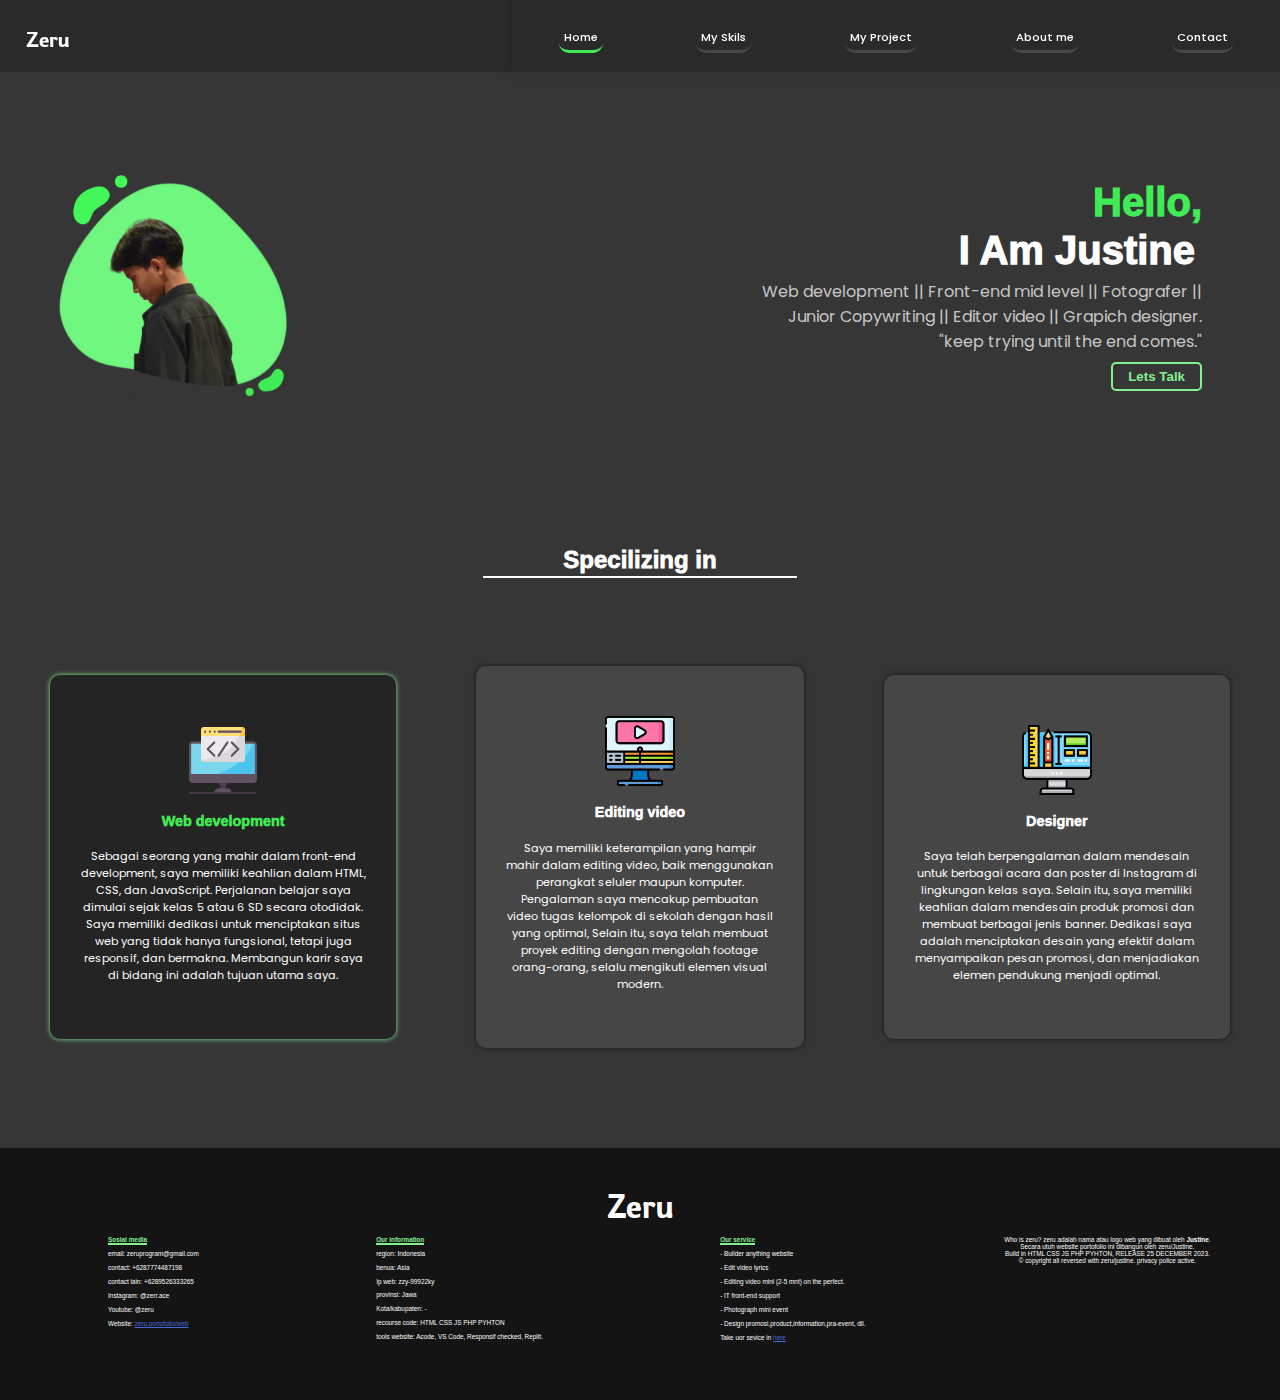
==== home/index.html @ d9e18b96 "Add files via upload" ====
<!doctype html>
<html>
    <head>
        <meta charset="UTF-8" />
        <meta http-equiv="content-type" content="text/html; charset=utf-8" />
        <meta name="viewport" content="width=device-width, initial-scale=1.0" />
        <title>Zeru portofolio</title>
        <link rel="stylesheet" href="style.css" type="text/css" media="all" />
    </head>
    <body>
        <nav class="navbar">
            <div class="menu-icon" onclick="nav()">
                <div class="bar"></div>
                <div class="bar"></div>
                <div class="bar"></div>
            </div>
            <div class="logox">
                <label class="logo">Zeru</label>
            </div>
            <ul class="nav-links">
                <b id="closeNav">X</b>
                <img class="logo-nav" src="logo-nav.png" alt="logo" />
                <li><a class="a-linkNav activeNav" href="/home">Home</a></li>
                <li><a class="a-linkNav" href="/skils">My Skils</a></li>
                <li><a class="a-linkNav" href="/project">My Project</a></li>
                <li><a class="a-linkNav" href="/about">About me</a></li>
                <li><a class="a-linkNav" href="/contact">Contact</a></li>
            </ul>
        </nav>

        <div class="content">
            <div class="opening">
                <div class="left">
                    <img class="logo-img" src="logo.png" alt="logo" />
                </div>
                <br />
                <div class="right">
                    <label class="judul">
                        Hello,
                        <p class="writing">I Am Justine</p>
                    </label>
                    <p class="desk-judul">
                        Web development || Front-end mid level || Fotografer ||
                        <br />
                        Junior Copywriting || Editor video || Grapich designer.
                        <br />
                        "keep trying until the end comes."
                    </p>
                    <div>
                        <button
                            class="btn-talk"
                            type="button"
                            onclick="window.location.href = `https://wa.me/6287774487198?text=Hi%20Justine!%20I'am%20...%0D%0A_remove%20the%20bold%20text_%0D%0AWhat%20can%20Justine%20do?%0D%0A*-Create%20interesting%20website%20and%20flexibel*%0D%0A*-Fotography*%0D%0A*-Video%20Editor*%0D%0A*-Design%20poster,banner%20digital*%0D%0A=Saya%20ingin%20...(type%20your%20message%20in%20here)`"
                        >
                            Lets Talk
                        </button>
                    </div>
                </div>
                <br />
            </div>

            <div class="isi1">
                <p class="judul-isi">Specilizing in</p>
                <div class="box-isi">
                    <div id="chBg1" onclick="clickBox1()" class="box onBxBg">
                        <img class="img-box" src="web.png" alt="" />
                        <p id="chTxt1" class="judul-isi-box onBxTx">
                            Web development
                        </p>
                        <p class="desk-box-isi">
                            Sebagai seorang yang mahir dalam front-end
                            development, saya memiliki keahlian dalam HTML, CSS,
                            dan JavaScript. Perjalanan belajar saya dimulai
                            sejak kelas 5 atau 6 SD secara otodidak. Saya
                            memiliki dedikasi untuk menciptakan situs web yang
                            tidak hanya fungsional, tetapi juga responsif, dan
                            bermakna. Membangun karir saya di bidang ini adalah
                            tujuan utama saya.
                        </p>
                    </div>
                    <br />
                    <div id="chBg2" onclick="clickBox2()" class="box">
                        <img class="img-box" src="editing.png" alt="" />
                        <p id="chTxt2" class="judul-isi-box">Editing video</p>
                        <p class="desk-box-isi">
                            Saya memiliki keterampilan yang hampir mahir dalam
                            editing video, baik menggunakan perangkat seluler
                            maupun komputer. Pengalaman saya mencakup pembuatan
                            video tugas kelompok di sekolah dengan hasil yang
                            optimal, Selain itu, saya telah membuat proyek
                            editing dengan mengolah footage orang-orang, selalu
                            mengikuti elemen visual modern.
                        </p>
                    </div>
                    <br />
                    <div id="chBg3" onclick="clickBox3()" class="box">
                        <img class="img-box" src="design.png" alt="" />
                        <p id="chTxt3" class="judul-isi-box">Designer</p>
                        <p class="desk-box-isi">
                 Saya telah berpengalaman dalam mendesain untuk berbagai acara dan poster di Instagram di lingkungan kelas saya. Selain itu, saya memiliki keahlian dalam mendesain produk promosi dan membuat berbagai jenis banner. Dedikasi saya adalah menciptakan desain yang efektif dalam menyampaikan pesan promosi, dan menjadiakan elemen pendukung menjadi optimal.    </p>
                    </div>
                </div>
            </div>
            <div class="footer">
                <label class="logo-ft">Zeru</label>
                <br />
                <br />
                <div class="left-ft1">
                    <b
                        style="
                            color: #84f091;
                            font-weight: 800;
                            border-bottom: 2px solid #84f091;
                        "
                        >Sosial media</b
                    >
                    <br />
                    <br />
                    email: zeruprogram@gmail.com
                    <br />
                    <br />
                    contact: +6287774487198
                    <br />
                    <br />
                    contact lain: +6289526333265
                    <br />
                    <br />
                    Instagram: @zerr.ace
                    <br />
                    <br />
                    Youtube: @zeru
                    <br />
                    <br />
                    Website: <a href="#">zeru.portofolio/web</a>
                    <br />
                    <br />
                </div>
                <br />
                <div class="left-ft2">
                    <b
                        style="
                            color: #84f091;
                            font-weight: 800;
                            border-bottom: 2px solid #84f091;
                        "
                        >Our information</b
                    >
                    <br />
                    <br />
                    region: Indonesia
                    <br />
                    <br />
                    benua: Asia
                    <p id="ipWeb">Ip web: zzy-99922ky</p>
                    provinsi: Jawa
                    <br />
                    <br />
                    Kota/kabupaten: -
                    <br />
                    <br />
                    recourse code: HTML CSS JS PHP PYHTON
                    <br />
                    <br />
                    tools website: Acode, VS Code, Responsif checked, Replit.
                    <br />
                    <br />
                </div>
                <br />
                <div class="left-ft2">
                    <b
                        style="
                            color: #84f091;
                            font-weight: 800;
                            border-bottom: 2px solid #84f091;
                        "
                        >Our service</b
                    >
                    <br />
                    <br />
                    - Builder anything website
                    <br />
                    <br />
                    - Edit video lyrics

                    <br />
                    <br />

                    - Editing video mini (2-5 mnt) on the perfect.
                    <br />
                    <br />
                    - IT front-end support
                    <br />
                    <br />
                    - Photograph mini event
                    <br />
                    <br />
                    - Design promosi,product,information,pra-event, dll.
                    <br />
                    <br />
                    Take uor sevice in
                    <a
                        href="https://wa.me/6287774487198?text=Hi%20Justine!%20I'am%20...%0D%0AAku%20ingin%20memesan%20layanan%20yang%20tersedia%20di%20website%portofoliomu%20%0D%0ASaya%ingin%20memesan%20..(type%20your%20message%20in%20here)"
                        >here</a
                    >
                    <br />
                    <br />
                </div>
                <div class="center-ft">
                    Who is zeru? zeru adalah nama atau logo web yang dibuat oleh
                    <b>Justine</b>.<br />Secara utuh website portofolio ini
                    dibangun oleh zeru/Justine.<br />
                    Build in HTML CSS JS PHP PYHTON, RELEASE 25 DECEMBER 2023.
                    <br />
                    © copyright all reversed with zeru/justine. privacy police
                    active.
                    <br />
                    <br />
                    <p id="waktu"></p>
                </div>
            </div>
        </div>

        <script type="text/javascript" charset="utf-8">
            console.log("© copyright zeru");

            //sistem navigasi
            const barOn = document.querySelector(".bar");
            const barOf = document.getElementById("closeNav");
            const navIsi = document.querySelector(".nav-links");
            const navIsiA = document.querySelector(".a-linkNav");
            barOn.addEventListener("click", () => {
                navIsi.classList.add("active");
                barOf.style.display = "flex";
            });
            barOf.addEventListener("click", () => {
                barOf.style.transition = ".6s";
                barOf.style.marginTop = "20%";

                setTimeout(function () {
                    barOf.style.fontSize = "3em";
                    barOf.style.textShadow = "3px 3px 3px red";
                    barOf.style.background = "#2a2a2a";
                    barOf.style.height = "100%";
                    barOf.style.width = "100%";
                    barOf.style.zIndex = "3";
                }, 600);
                setTimeout(function () {
                    navIsi.classList.remove("active");
                    barOf.style.display = "none";
                }, 1500);
            });
            function nav() {
                navIsi.classList.add("active");
                barOf.style.display = "flex";
                barOf.style.fontSize = "1em";
                barOf.style.background = "#2a2a2a";
                barOf.style.height = "1px";
                barOf.style.width = "1px";
                barOf.style.marginTop = "5px";
                barOf.style.marginLeft = "5px";
                barOf.style.textShadow = "0 0 10px white";
                barOf.style.paddingLeft = "5%";
            }

            // sistem waktu
            function getNamaBulan(index) {
                const namaBulan = [
                    "Januari",
                    "Februari",
                    "Maret",
                    "April",
                    "Mei",
                    "Juni",
                    "Juli",
                    "Agustus",
                    "September",
                    "Oktober",
                    "November",
                    "Des"
                ];
                return namaBulan[index];
            }

            function getNamaHari(index) {
                const namaHari = [
                    "Minggu",
                    "Senin",
                    "Selasa",
                    "Rabu",
                    "Kamis",
                    "Jumat",
                    "Sabtu"
                ];
                return namaHari[index];
            }
            function updateWaktu() {
                var sekarang = new Date();

                var hari = getNamaHari(sekarang.getDay());
                var bulan = getNamaBulan(sekarang.getMonth());
                var tahun = sekarang.getFullYear();
                var jam = sekarang.getHours();
                var menit = sekarang.getMinutes();
                var detik = sekarang.getSeconds(+1);

                document.getElementById(
                    "waktu"
                ).innerHTML = `${hari}, ${sekarang.getDate()} ${bulan} ${tahun}<br>${jam} : ${menit} : ${detik}`;
            }

            setInterval(updateWaktu, 1000);

            //sistem ip web
            var ip = [
                "kz-wwwbp4-0009899",
                "kz-wwwJxJy8-0998111",
                "xy-wwwBPX0-91777222",
                "jz-wwwbnBp2-11199999",
                "er-00000-00000"
            ];
            function changeRandomIp() {
                const IpTxt = document.getElementById("ipWeb");
                const randomIp = ip[Math.floor(Math.random() * ip.length)];
                IpTxt.innerHTML = `Ip web: ${randomIp}`;
            }
            setInterval(changeRandomIp, 3000);

            //sistem box
            const Bg1 = document.getElementById("chBg1");
            const Bg2 = document.getElementById("chBg2");
            const Bg3 = document.getElementById("chBg3");
            const Txt1 = document.getElementById("chTxt1");
            const Txt2 = document.getElementById("chTxt2");
            const Txt3 = document.getElementById("chTxt3");
            Bg1.addEventListener("click", () => {
                Bg1.classList.add("onBxBg");
                Txt1.classList.add("onBxTx");
                Bg2.classList.remove("onBxBg");
                Txt2.classList.remove("onBxTx");
                Bg3.classList.remove("onBxBg");
                Txt3.classList.remove("onBxTx");
            });
            Bg2.addEventListener("click", () => {
                Bg2.classList.add("onBxBg");
                Txt2.classList.add("onBxTx");
                Bg1.classList.remove("onBxBg");
                Txt1.classList.remove("onBxTx");
                Bg3.classList.remove("onBxBg");
                Txt3.classList.remove("onBxTx");
            });
            Bg3.addEventListener("click", () => {
                Bg3.classList.add("onBxBg");
                Txt3.classList.add("onBxTx");
                Bg2.classList.remove("onBxBg");
                Txt2.classList.remove("onBxTx");
                Bg1.classList.remove("onBxBg");
                Txt1.classList.remove("onBxTx");
            });
        </script>
    </body>
</html>
---- home/style.css ----
@import url('https://fonts.googleapis.com/css2?family=Aclonica&family=Amatic+SC:wght@400;700&family=Bitter:ital,wght@0,300;0,600;1,400&family=Black+Ops+One&family=Bungee+Shade&family=Exo+2&family=Gloria+Hallelujah&family=Indie+Flower&family=Kanit:ital,wght@0,400;0,600;1,100&family=Lato:ital,wght@0,300;1,300;1,700;1,900&family=Monoton&family=Nunito:wght@200;700;900&family=Permanent+Marker&family=Pixelify+Sans:wght@500&family=Press+Start+2P&family=Rowdies:wght@300&family=Rubik+Moonrocks&display=swap');
@import url("https://fonts.googleapis.com/css2?family=Poppins:wght@300;400;500;600&display=swap");
@import url("https://fonts.googleapis.com/css?family=Poppins:100,200,300,400,500,600,700,800,900");

body {
  margin: 0;
  font-family: Arial, sans-serif;
  user-select: none;
  background: #141414;
}

a {
  color: #4668da;
}

.navbar {
  position: fixed;
  top: 0;
  left: 0;
  width: 100%;
  height: 8%;
  background: #2a2a2a;
  z-index: 9999;
  margin-top: 0;
  justify-content: space-between;
  
}

.nav-links {
  display: none;
  justify-content: center;
  align-items: center;
  z-index: 999;
  box-shadow: 0 -5px 10px #222222a6;
}

.nav-links li {
  list-style: none;
}

.logo {
  display: flex;
  justify-content: center;
  align-items: center;
  position: fixed;
  left: 0;
  top: 0;
  padding-left: 10px;
  float: left;
  color: white;
  font-weight: 100;
  font-family: "Rowdies", Sans-Serif;
  margin-top: 4%;
  margin-left: 2%;
}

.logox {
  display: flex;
  justify-content: center;
  align-items: center;
}

.logo-nav {}

.menu-icon:active {
  transform: scale(.9);
  transition: .4s;
}

.menu-icon {
  display: flex;
  justify-content: center;
  align-items: center;
  flex-direction: column;
  float: right;
  text-align: center;
  padding-top: 4%;
  padding-right: 4%;
}

.a-linkNav:active {
  transform: scale(.9);
  border-bottom: 2px solid #41eb55;
  transition: .4s;
}

.bar {
  margin: 2px;
  width: 20px;
  background: white;
  height: 2px;
}

#waktu {
  text-align: center;
  color: #c7c7c7;
  border-radius: 2px;
  font-family: "Poppins", Sans-Serif;
  background: transparent;
  padding: 3px 5px;
}

#closeNav:active {
  transform: scale(.9);
  transition: .4s;
}

#closeNav {
  justify-content: center;
  transition: .4s;
  display: none;
  position: absolute;
  top: 0;
  left: 0;
  color: white;
  padding: 20px;
  animation: pudar 2s ease;
}

@keyframes pudar {
  from {
    opacity: 0;
  }
  
  to {
    opacity: 1;
  }
}

.content {
  display: flex;
  flex-direction: column;
  justify-content: center;
  align-items: center;
  text-align: center;
  background: #363636;
}

.opening {
  display: flex;
  justify-content: center;
  align-items: center;
  flex-direction: column;
  width: 100%;
  height: 100vh;
  color: white;
  background: #363636;
}

.isi1 {
  display: flex;
  justify-content: center;
  align-items: center;
  flex-direction: column;
  width: 100%;
  height: auto;
  padding: 100px 0;
  margin: 0;
  color: white;
  background: #363636;
}

.footer {
  display: flex;
  flex-direction: column;
  padding-top: 5%;
  width: 100%;
  height: 50vh;
  color: white;
  background: #141414;
}

.logo-ft {
  font-weight: 100;
  font-family: "Rowdies", Sans-Serif;
}

.left-ft1 {
  text-align: left;
  padding-left: 10px;
  font-size: .6em;
}

.center-ft {
  text-align: center;
  margin-top: 10%;
  font-size: .7em;
}

.left-ft2 {
  text-align: left;
  padding-left: 10px;
  font-size: .6em;
}

.logo-img {
  display: flex;
  justify-content: center;
  align-items: center;
  width: 100px;
}

.writing {
  animation: pudar 2s;
  color: white;
  overflow: hidden;
  border-right: .15em solid #363636;
  white-space: nowrap;
  margin: auto;
  animation: typing 1.8s ease alternate infinite;
  padding: 3px 1px;
}


@keyframes typing {
  from {
    width: 0%;
  }
  
  to {
    transition: 3s;
    width: 100%;
  }
}

.judul {
  color: #41eb55;
  font-weight: 1000;
}

.desk-judul {
  color: #c7c7c7;
  padding: 5px 30px;
  text-align: center;
  margin: 0;
  font-family: "Poppins", Sans-Serif;
}



.btn-talk:active {
  transform: scale(.9);
  transition: .4s;
  background: #84f091;
  color: black;
}

.btn-talk {
  transition: .4s;
  border: 2px solid #84f091;
  background: transparent;
  color: #84f091;
  font-weight: 600;
  padding: 5px 15px;
  border-radius: 5px;
  /*  color: black;
  border: none;
  background: #84f091;*/
}

.judul-isi {
  font-weight: 1000;
  color: white;
  border-bottom: 2px solid white;
  padding: 2px 80px;
}

.judul-isi-box {
  font-weight: 1000;
}

.desk-box-isi {
  color: white;
  padding: 5px 30px;
  text-align: center;
  margin: 0;
  font-size: 1em;
  font-family: "Poppins", Sans-Serif;
}

.box:active {
  transform: scale(.95);
  background: #242424;
  transition: .4s;
}

.box {
  transition: .4s;
  background: #464646;
  border-radius: 10px;
  margin-left: 30px;
  margin-right: 30px;
  padding-top: 100px;
  padding-bottom: 100px;
  width: auto;
  box-shadow: 0 0 5px #161616;
}

.box-isi {
  display: flex;
  justify-content: center;
  align-items: center;
  flex-direction: column;
  padding-bottom: 50%;
}

.onBxBg {
  background: #242424;
  box-shadow: 0 0 5px #84f091;
}

.onBxTx {
  color: #41eb55;
}

.img-box {
  width: 70px;
  color: white;
}

@media screen and (max-width: 368px) {
  .navbar {
    height: auto;
  }
  
  .nav-links {
    display: flex;
    background: #2a2a2a;
    width: 60%;
    height: 100%;
    margin: 0;
    position: fixed;
    top: 0;
    right: -200%;
    gap: 30px;
    flex-direction: column;
    transition: all 0.4s ease;
  }
  
  .active {
    display: flex;
    position: fixed;
    top: 0;
    right: 0;
  }
  
  .bar {
    width: 18px;
    height: 1.8px;
  }
  
  .logo-nav {
    width: 50px;
  }
  
  .logox {
    display: flex;
    justify-content: center;
    align-items: center;
    margin-top: 4%;
  }
  
  .logo {
    margin-top: 5%;
  }
  
  .menu-icon {
    display: flex;
    padding: 5%;
  }
  
  .a-linkNav {
    text-decoration: none;
    color: white;
    padding: 10px;
    border-radius: 5px;
    font-family: "Poppins", Sans-Serif;
    font-weight: 500;
    border-bottom: 2px solid #454846;
    cursor: pointer;
    font-size: .6em;
    transition: .4s;
  }
  
  .btn-talk {
    font-size: .3em;
  }
  
  .activeNav {
    border-bottom: 2px solid #41eb55;
  }
  
  .desk-judul {
    font-size: .5em;
    padding: 5px 50px;
  }
  
  .footer {
    height: auto;
    font-size: .6em;
  }
  
  .left-ft1 {
    font-size: .2em;
  }
  
  .left-ft2 {
    font-size: .2em;
  }
  
  .center-ft {
    margin-top: 0;
    margin-bottom: 5%;
  }
  
  .box {
    padding-top: 50px;
    padding-bottom: 50px;
    margin-left: 70px;
    margin-right: 70px;
  }
  
  .judul-isi {
    font-size: .7em;
  }
  
  .judul-isi-box {
    font-size: .6em;
  }
  
  .desk-box-isi {
    font-size: .5em;
  }
}

@media screen and (min-width: 368px) {
  .navbar {
    height: auto;
  }
  
  .nav-links {
    display: flex;
    background: #2a2a2a;
    width: 60%;
    height: 100%;
    margin: 0;
    position: fixed;
    top: 0;
    right: -200%;
    gap: 50px;
    flex-direction: column;
    transition: all 0.4s ease;
  }
  
  .active {
    display: flex;
    position: fixed;
    top: 0;
    right: 0;
  }
  
  .logox {
    display: flex;
    justify-content: center;
    align-items: center;
    margin-top: 0;
    text-align: center;
  }
  
  .logo {
    display: flex;
    justify-content: center;
    align-items: center;
    text-align: center;
    margin: 5%;
  }
  
  .logo-nav {
    width: 100px;
  }
  
  .menu-icon {
    display: flex;
    padding: 5%;
  }
  
  #waktu {
    font-size: .7em;
  }
  
  .a-linkNav {
    text-decoration: none;
    color: white;
    padding: 10px;
    border-radius: 5px;
    font-family: "Poppins", Sans-Serif;
    font-weight: 500;
    border-bottom: 2px solid #454846;
    cursor: pointer;
    transition: .4s;
  }
  
  .activeNav {
    border-bottom: 2px solid #41eb55;
  }
  
  .logo-img {
    width: 150px;
  }
  
  .judul {
    font-size: 1.3em;
  }
  
  .desk-judul {
    font-size: .6em;
    padding: 3px 50px;
    margin-bottom: 5px;
  }
  
  .footer {
    height: auto;
  }
  
  .center-ft {
    margin-top: 0;
    margin-bottom: 5%;
  }
  
  .box-isi {
    margin-top: 5%;
  }
  
  .box {
    padding-top: 50px;
    padding-bottom: 50px;
    margin-left: 60px;
    margin-right: 60px;
  }
  
  .judul-isi {
    font-size: 1em;
  }
  
  .judul-isi-box {
    font-size: 1em;
  }
  
  .desk-box-isi {
    font-size: .8em;
  }
}


@media screen and (min-width: 768px) {
  .content {
    margin: 0;
    width: 100%;
  }
  
  .navbar {
    height: 4.5rem;
  }
  
  .nav-links {
    display: flex;
    flex-direction: row;
    justify-content: space-around;
    align-items: center;
    gap: 0;
    position: absolute;
    top: 0;
    right: 0;
    margin: 0;
    padding: 0;
  }
  
  .menu-icon {
    display: none;
  }
  
  .a-linkNav:active {
    border-bottom: 3px solid #41eb55;
    transition: .4s;
    
  }
  
  .a-linkNav {
    text-decoration: none;
    color: white;
    padding: 5px;
    border-radius: 10px;
    font-family: "Poppins", Sans-Serif;
    font-weight: 500;
    border-bottom: 3px solid #454846;
    cursor: pointer;
    transition: .4s;
    font-size: .8em;
  }
  
  .activeNav {
    border-bottom: 3px solid #41eb55;
  }
  
  .logox {
    position: fixed;
    left: 0;
    top: 0;
    margin-top: 0;
  }
  
  .logo {
    display: flex;
    justify-content: center;
    align-items: center;
    text-align: center;
    font-size: 1.5em;
    margin: 2%;
  }
  
  .logo-nav {
    display: none;
  }
  
  .logo-img {
    width: 230px;
  }
  
  .judul {
    font-size: 2.5em;
    padding: 0;
    margin: 0;
  }
  
  .desk-judul {
    font-size: 1.1em;
    text-align: right;
    padding-right: 0;
  }
  
  .writing {
    animation: pudar 2s;
    color: white;
    overflow: hidden;
    border-right: .15em solid #363636;
    white-space: nowrap;
    margin: auto;
  }
  
  .opening {
    padding-top: 150px;
    height: 30vh;
    flex-direction: row;
    gap: 50px;
  }
  
  .left {
    text-align: left;
  }
  
  .right {
    text-align: right;
  }
  
  .footer {
    height: auto;
    flex-direction: row;
    justify-content: space-around;
    font-size: 1em;
    padding-top: 3%;
  }
  
  .logo-ft {
    display: flex;
    justify-content: center;
    position: absolute;
    font-size: 2em;
  }
  
  .left-ft1 {
    font-size: .4em;
    padding: 50px;
  }
  
  .left-ft2 {
    font-size: .4em;
    padding: 50px;
  }
  
  .center-ft {
    font-size: .4em;
    margin-top: 0;
    padding: 50px;
  }
  
  .right {
    margin-left: 10%;
  }
  
  .left {
    margin-left: 5%;
    
  }
  
  .box-isi {
    margin-top: 5%;
    flex-direction: row;
    gap: 10px;
    margin-left: 25px;
    margin-right: 25px;
    padding-bottom: auto;
  }
  
  .box {
    width: auto;
    margin-left: 15px;
    margin-right: 15px;
    padding-top: 40px;
    padding-bottom: 40px;
  }
  
  .judul-isi {
    font-size: 1.5em;
  }
  
  .judul-isi-box {
    font-size: .9em;
  }
  
  .desk-box-isi {
    font-size: .7em;
  }
}

@media screen and (min-width: 1084px) {
  .navbar {
    height: 4.5rem;
  }
  
  .nav-links {
    display: flex;
    flex-direction: row;
    justify-content: space-around;
    align-items: center;
    gap: 0;
    position: absolute;
    top: 0;
    right: 0;
    margin: 0;
    padding: 0;
  }
  
  .menu-icon {
    display: none;
  }
  
  .a-linkNav:active {
    border-bottom: 3px solid #41eb55;
    transition: .4s;
  }
  
  .a-linkNav {
    text-decoration: none;
    color: white;
    padding: 5px;
    border-radius: 10px;
    font-family: "Poppins", Sans-Serif;
    font-weight: 500;
    border-bottom: 3px solid #454846;
    cursor: pointer;
    transition: .4s;
    font-size: .7em;
  }
  
  .activeNav {
    border-bottom: 3px solid #41eb55;
  }
  
  .logox {
    margin-top: 3%;
  }
  
  .logo {
    text-align: center;
    padding: 0;
    margin: 2%;
    font-size: 1.3em;
  }
  
  .logo-nav {
    display: none;
  }
  
  .desk-judul {
    font-size: 1em;
    text-align: right;
    padding-right: 0;
  }
  
  .writing {
    animation: pudar 2s;
    color: white;
    overflow: hidden;
    border-right: .15em solid #363636;
    white-space: nowrap;
    margin: auto;
  }
  
  .opening {
    padding-top: 150px;
    height: 30vh;
    flex-direction: row;
    gap: 20px;
  }
  
  .left {
    text-align: left;
    margin: 0;
    padding: 0;
  }
  
  .right {
    margin-left: 30%;
    padding: 0;
    text-align: right;
  }
  
  .footer {
    height: auto;
    flex-direction: row;
    justify-content: space-around;
    font-size: 1em;
    padding-top: 3%;
  }
  
  .logo-ft {
    display: flex;
    justify-content: center;
    position: absolute;
    font-size: 2em;
  }
  
  .left-ft1 {
    font-size: .4em;
    padding: 50px;
  }
  
  .left-ft2 {
    font-size: .4em;
    padding: 50px;
  }
  
  .center-ft {
    font-size: .4em;
    margin-top: 0;
    padding: 50px;
  }
  
  .box-isi {
    margin-top: 5%;
    flex-direction: row;
    padding-bottom: 0;
    gap: 15px;
  }
  
  .box {
    width: auto;
    padding-top: 50px;
    padding-bottom: 50px;
    margin-left: 25px;
    margin-right: 25px;
  }
  
  .judul-isi {
    font-size: 1.5em;
  }
  
  .judul-isi-box {
    font-size: .9em;
  }
  
  .desk-box-isi {
    font-size: .7em;
  }
}
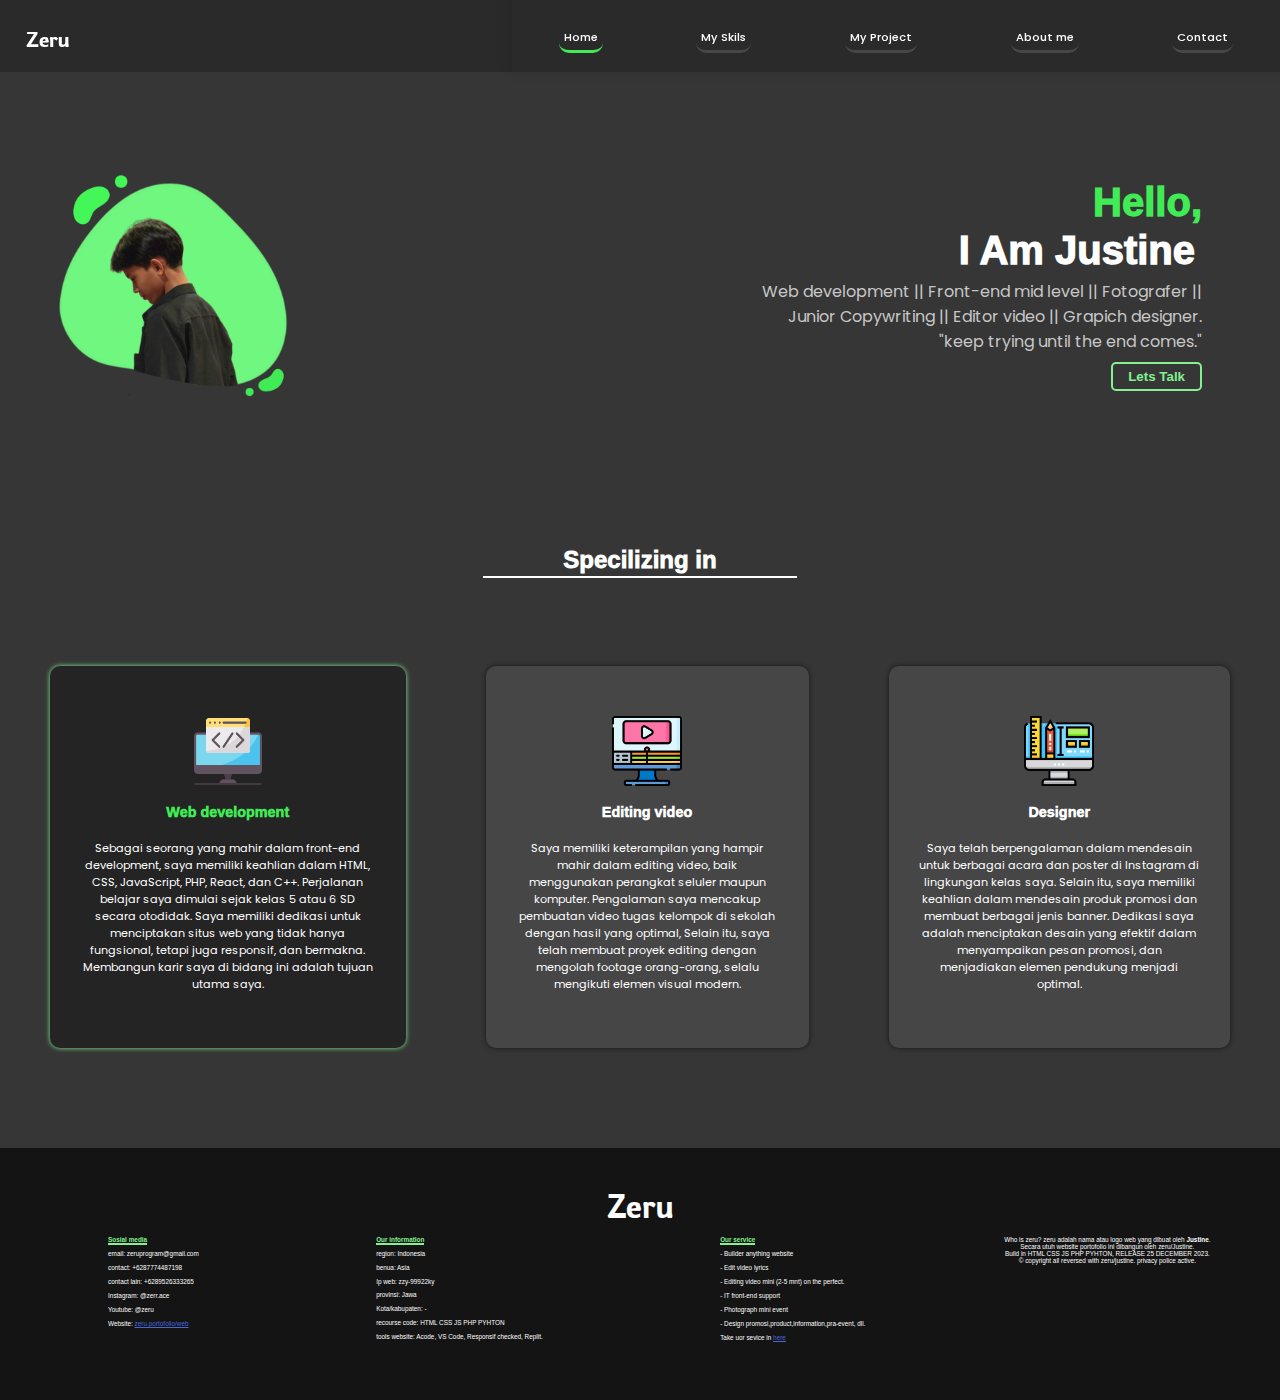
==== commit 286c892c: "Update index.html" ====
--- a/home/index.html
+++ b/home/index.html
@@ -69,8 +69,8 @@
                         </p>
                         <p class="desk-box-isi">
                             Sebagai seorang yang mahir dalam front-end
-                            development, saya memiliki keahlian dalam HTML, CSS,
-                            dan JavaScript. Perjalanan belajar saya dimulai
+                            development, saya memiliki keahlian dalam HTML, CSS, JavaScript, PHP, React, dan C++.
+                            Perjalanan belajar saya dimulai
                             sejak kelas 5 atau 6 SD secara otodidak. Saya
                             memiliki dedikasi untuk menciptakan situs web yang
                             tidak hanya fungsional, tetapi juga responsif, dan
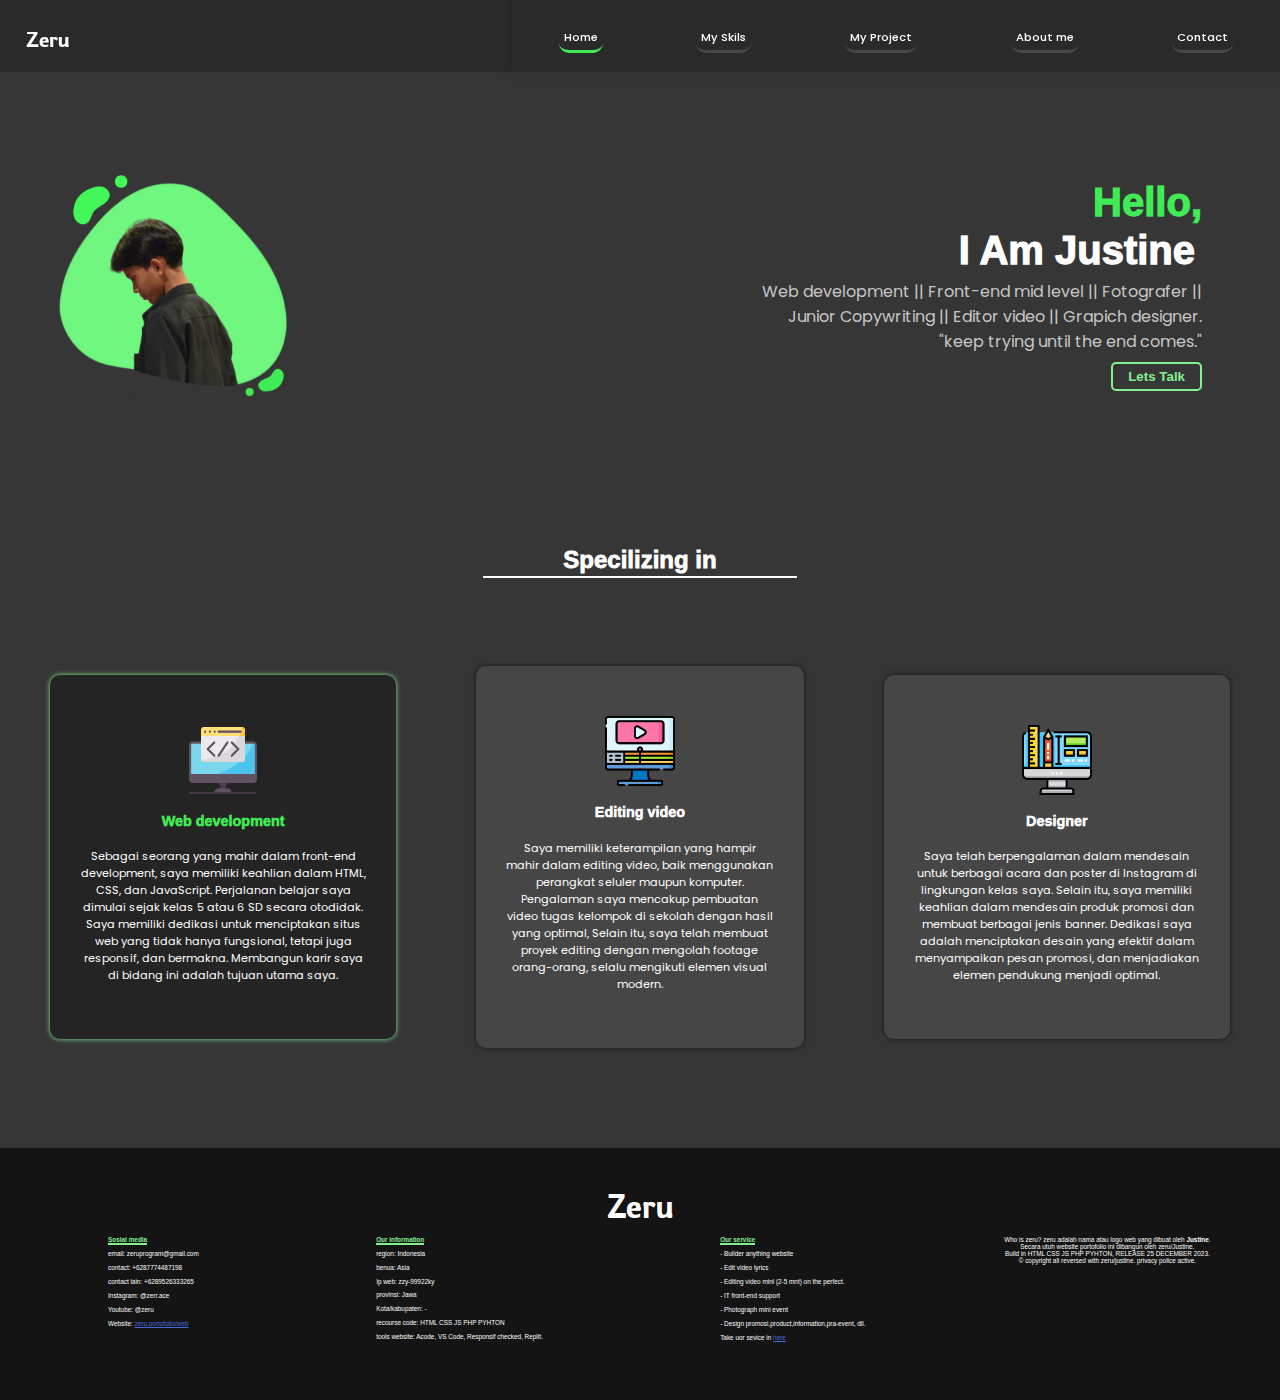
==== commit c8729339: "Add files via upload" ====
--- a/home/index.html
+++ b/home/index.html
@@ -57,6 +57,7 @@
                     </div>
                 </div>
                 <br />
+        <img src="cloud1.png" id="awan1" alt="awan" />
             </div>
 
             <div class="isi1">
@@ -69,8 +70,8 @@
                         </p>
                         <p class="desk-box-isi">
                             Sebagai seorang yang mahir dalam front-end
-                            development, saya memiliki keahlian dalam HTML, CSS, JavaScript, PHP, React, dan C++.
-                            Perjalanan belajar saya dimulai
+                            development, saya memiliki keahlian dalam HTML, CSS,
+                            dan JavaScript. Perjalanan belajar saya dimulai
                             sejak kelas 5 atau 6 SD secara otodidak. Saya
                             memiliki dedikasi untuk menciptakan situs web yang
                             tidak hanya fungsional, tetapi juga responsif, dan
@@ -99,6 +100,8 @@
                         <p class="desk-box-isi">
                  Saya telah berpengalaman dalam mendesain untuk berbagai acara dan poster di Instagram di lingkungan kelas saya. Selain itu, saya memiliki keahlian dalam mendesain produk promosi dan membuat berbagai jenis banner. Dedikasi saya adalah menciptakan desain yang efektif dalam menyampaikan pesan promosi, dan menjadiakan elemen pendukung menjadi optimal.    </p>
                     </div>
+                    <img id="awan2" src="cloud2.png" alt="" />
+                    <img id="shufle2" src="shufle.png" alt="" />
                 </div>
             </div>
             <div class="footer">
@@ -219,10 +222,14 @@
                 </div>
             </div>
         </div>
-
         <script type="text/javascript" charset="utf-8">
             console.log("© copyright zeru");
-
+            
+            // effect load 
+            document.addEventListener("DOMContentLoaded", function () {
+              const imgAwan = document.getElementById('awan1');
+              imgAwan.style.transform = "translateX(-10%)";
+            });
             //sistem navigasi
             const barOn = document.querySelector(".bar");
             const barOf = document.getElementById("closeNav");
--- a/home/style.css
+++ b/home/style.css
@@ -143,8 +143,18 @@
   flex-direction: column;
   width: 100%;
   height: 100vh;
+  position: relative;
   color: white;
   background: #363636;
+  animation: pudarS 3s ease;
+}
+@keyframes pudarS {
+  0% {
+    opacity: 0;
+  }
+  100% {
+    opacity: 1;
+  }
 }
 
 .isi1 {
@@ -301,6 +311,7 @@
   justify-content: center;
   align-items: center;
   flex-direction: column;
+  position: relative;
   padding-bottom: 50%;
 }
 
@@ -608,7 +619,6 @@
     top: 0;
     margin-top: 0;
   }
-  
   .logo {
     display: flex;
     justify-content: center;
@@ -729,6 +739,18 @@
   
   .desk-box-isi {
     font-size: .7em;
+  }
+  .awan1 {
+    margin-top: 30%;
+  }
+  #awan1 {
+    display: none;
+  }
+  #awan2 {
+    display: none;
+  }
+  #shufle2 {
+    display: none;
   }
 }
 
@@ -882,4 +904,34 @@
   .desk-box-isi {
     font-size: .7em;
   }
+}
+
+#awan1 {
+  width: 300px;
+  transition: all 2s ease;
+  position: absolute;
+  bottom: 0;
+  left: 0;
+  transform: translateX(-150%);
+}
+#awan2 {
+  width: 200px;
+  transition: all 4s ease;
+  position: absolute;
+  bottom: 0;
+  left: -10%;
+}
+#shufle1 {
+  width: 50px;
+  transition: all 4s ease;
+  position: absolute;
+  left: 0;
+  top: 10%;
+}
+#shufle2 {
+  width: 50px;
+  transition: all 4s ease;
+  position: absolute;
+  right: 0;
+  top: 50%;
 }